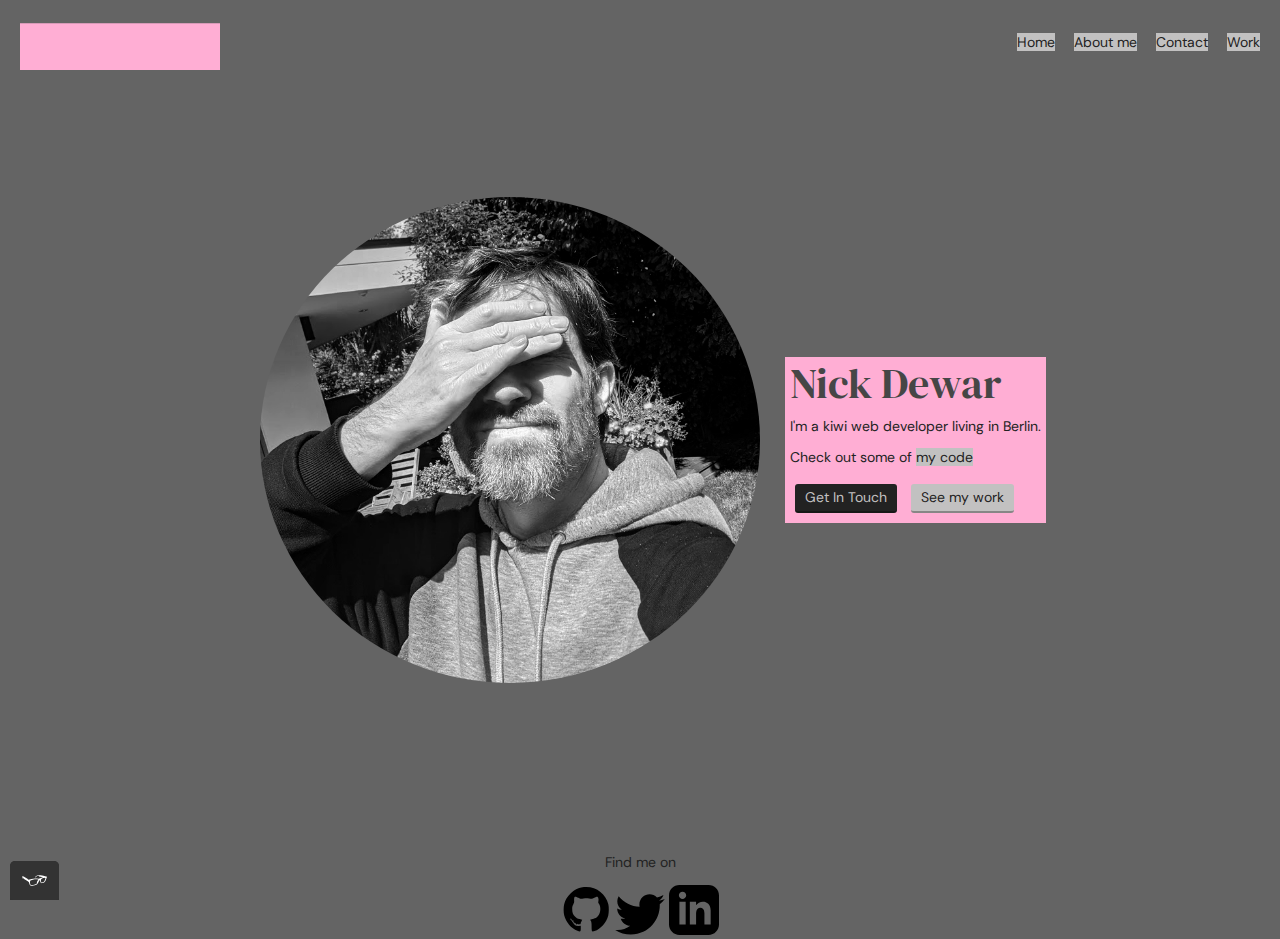
==== index.html @ 5880c73f "Tidying up SVGs and code errors" ====
<!DOCTYPE html>
<!-- <<<<<<<<<<<<<<<<<<<<<<<<<<<<<<<<<<<<<<<<<<<<< HEAD & META >>>>>>>>>>>>>>>>>>>>>>>>>>>>>>>>>>>>>>>>>>>>> -->
<html lang="en">
<head>
  <meta charset="utf-8">
  <title>Nick Dewar - Portfolio</title>
  <link rel="shortcut icon" href="./img/crystal-ball-magic-svgrepo-com.svg">
  <link rel="stylesheet" type="text/css" href="css/normalize.css">
  <link rel="preconnect" href="https://fonts.googleapis.com">
  <link rel="preconnect" href="https://fonts.gstatic.com" crossorigin>
  <link href="https://fonts.googleapis.com/css2?family=DM+Sans:ital,wght@0,400;0,700;1,400&family=DM+Serif+Display&family=DM+Serif+Text&display=swap" rel="stylesheet">
  <link rel="stylesheet" type="text/css" href="css/styles_dark_goa.css">
  <meta name="viewport" content="width=device-width, initial-scale=1">
</head>
<!-- >>>>>>>>>>>>>>>>>>>>>>>>>>>>>>>>>>>>>>>>>>>>> HEAD & META END <<<<<<<<<<<<<<<<<<<<<<<<<<<<<<<<<<<<<<<<<<<<< -->



<body>


  
<!-- <<<<<<<<<<<<<<<<<<<<<<<<<<<<<<<<<<<<<<<<<<<<< HEADER INCLUDING LOGO AND NAV >>>>>>>>>>>>>>>>>>>>>>>>>>>>>>>>>>>>>>>>>>>>> -->
  <header class="page-header">
    <img class="page-header__item" src="./img/Nick_Dewar_Logo.svg" alt="Nick Dewar Logo">
    <nav class="page-header__item">
      <ul role="menubar" class="navigation-list">
        <li role="presentation">
          <a href="index.html" role="menuitem" class="link--dark">Home</a>
        </li>
        <li role="presentation">
          <a href="about.html" role="menuitem" class="link--dark">About me</a>
        </li>
        <li role="presentation">
          <a href="contact.html" role="menuitem" class="link--dark">Contact</a>
        </li>
        <li role="presentation">
          <a href="work.html" role="menuitem" class="link--dark">Work</a>
        </li>
      </ul>  
    </nav>
  </header>
<!-- >>>>>>>>>>>>>>>>>>>>>>>>>>>>>>>>>>>>>>>>>>>>> HEADER INCLUDING LOGO AND NAV END <<<<<<<<<<<<<<<<<<<<<<<<<<<<<<<<<<<<<<<<<<<<< -->



<!-- <<<<<<<<<<<<<<<<<<<<<<<<<<<<<<<<<<<<<<<<<<<<< MAIN SECTION >>>>>>>>>>>>>>>>>>>>>>>>>>>>>>>>>>>>>>>>>>>>> -->  
  <section class="section-main">
    <div class="section-main__content">
      <img class="profile__portrait" src="img/Nick_Dewar_Developer_Portrait_03.jpg" alt="Picture of Nick">
      <div class="text--pink">  
        <h2 class="heading--large-light">Nick <span class="heading--large-dark">Dewar</span></h2>
        <p class="container--introduction__text-item">
            I'm a kiwi web developer living in Berlin.
        </p>
        <p class="container--introduction__text-item">Check out some of <a class="a__light-background" target="_blank" href="https://github.com/pinkterraces">my code</a></p>
        <a href="contact.html" class="btn--light">Get In Touch</a>
        <a href="work.html" class="btn--dark">See my work</a>
      </div>
    </div>
  </section>
<!-- >>>>>>>>>>>>>>>>>>>>>>>>>>>>>>>>>>>>>>>>>>>>> MAIN SECTION END <<<<<<<<<<<<<<<<<<<<<<<<<<<<<<<<<<<<<<<<<<<<< -->  
  


<!-- <<<<<<<<<<<<<<<<<<<<<<<<<<<<<<<<<<<<<<<<<<<<< FOOTER >>>>>>>>>>>>>>>>>>>>>>>>>>>>>>>>>>>>>>>>>>>>> -->    
  <footer class="page-footer">
    <p>Find me on</p>
    <div class="social-media">
      <a class="social-media__item" href="contact.html"><img class="social-media__item" src="img/github-mark.svg" alt="GitHub Logo"></a>
      <a class="social-media__item" href="contact.html"><img class="social-media__item" src="img/twitter-logo-black.svg" alt="Twitter Logo"></a>
      <a class="social-media__item" href="contact.html"><img class="social-media__item" src="img/linkedin-logo.svg" alt="LinkedIn Logo"></a>
    </div>
  </footer>
<!-- >>>>>>>>>>>>>>>>>>>>>>>>>>>>>>>>>>>>>>>>>>>>> FOOTER END <<<<<<<<<<<<<<<<<<<<<<<<<<<<<<<<<<<<<<<<<<<<< -->



<!-- <<<<<<<<<<<<<<<<<<<<<<<<<<<<<<<<<<<<<<<<<<<<< SCRIPTS >>>>>>>>>>>>>>>>>>>>>>>>>>>>>>>>>>>>>>>>>>>>> -->    
    <script src="js/tota11y.min.js"></script>
<!-- >>>>>>>>>>>>>>>>>>>>>>>>>>>>>>>>>>>>>>>>>>>>> SCRIPTS END <<<<<<<<<<<<<<<<<<<<<<<<<<<<<<<<<<<<<<<<<<<<< -->



  </body>
</html>
---- css/styles_dark_goa.css ----
/* 
FONT FAMILY

h1 font-family: 'DM Serif Display', serif;
h2 font-family: 'DM Serif Text', serif;
The rest font-family: 'DM Sans', sans-serif; (400, 700)

COLORS AS HEX

Background Grey { color: #646464 }
Lightest Grey { color: #c2c1c1 }
Lighter Grey { color: #868686 }
Darker Grey { color: #464646 }
Dark Grey { color: #222222 }
Pink { color: #ffaed4;}


TEMP

color: 

var(--secondary-line-height);

  */

/* <<<<<<<<<<<<<<<<<<<<<<<<<<<<<<<<<<<<<<<<<<<<< FONTS & COLORS >>>>>>>>>>>>>>>>>>>>>>>>>>>>>>>>>>>>>>>>>>>>> */

:root {
    --background-grey-color: #646464;
    --lighter-grey-color: #868686;
    --lightest-grey-color: #c2c1c1;
    --darker-grey-color: #464646;
    --darkest-grey-color: #222;
    --primary-pink-color: #ffaed4;

    --primary-font-weight: 400;
    --primary-line-height: 1;
    --secondary-line-height: 0.5;
  }
  

body,
p,
a,
div,
section,
footer,
label,
button,
header,
ul,
li,
h1,
h2,
h3,
h4 {
    font-family: 'DM Sans', sans-serif;
    color: var(--darkest-grey-color);
    font-weight: var(--primary-font-weight);
    font-size: 14px;
    line-height: 1.2;
}

body {
    background-color: var(--background-grey-color);
}

h1,
h2,
h3,
h4 {
    font-family: 'DM Serif Display', serif;
    color: var(--darkest-grey-color);
}

/*h1,
.heading--massive-dark,
.heading--massive-light {
    color: var(--darkest-grey-color);
    font-size: 600px;
    font-weight: var(--primary-font-weight);
    line-height: 0.34;
    margin: 0;
    padding: 0;
}*/

/* NEW H1 */

h1,
.heading--h1-dark,
.heading--h1-light {
    color: var(--darkest-grey-color);
    font-size: 100px;
    font-weight: var(--primary-font-weight);
    line-height: var(--primary-line-height);
    margin: 0;
    padding: 0;
}

.heading--massive-light {
    color: var(--darker-grey-color);
}

.heading--large-dark,
.heading--large-light {
    font-size: 42px;
    font-weight: var(--primary-font-weight);
    line-height: var(--primary-line-height);
    margin: 0 0 0 0;
    padding: 0 0 0 0;
}

.heading--large-light {
    color: var(--darker-grey-color);
}

.heading--medium-dark,
.heading--medium-light {
    font-size: 30px;
    font-weight: var(--primary-font-weight);
    line-height: var(--primary-line-height);
    margin: 0 0 0 0;
    padding: 0 0 0 0;
}

.heading--medium-light {
    color: var(--darker-grey-color);
}

.heading--small-dark,
.heading--small-light {
    font-size: 24px;
    font-weight: var(--primary-font-weight);
    line-height: var(--primary-line-height);
    margin: 0 0 0 0;
    padding: 0 0 0 0;
}

.heading--small-light {
    color: var(--darker-grey-color);
}

/* <<<<<<<<<<<<<<<<<<<<<<<<<<<<<<<<<<<<<<<<<<<<< LINKS >>>>>>>>>>>>>>>>>>>>>>>>>>>>>>>>>>>>>>>>>>>>> */

a:link,
.link--dark,
.link--light,
.link__contact--dark,
.link__contact--light {
    text-decoration: none;
    background-color: var(--lightest-grey-color);
    line-height: var(--secondary-line-height);
}

a.link--light,
a.link__contact--light {
    text-decoration: none;
    background-color: var(--darkest-grey-color);
    line-height: var(--secondary-line-height);
    color: var(--lightest-grey-color);
}

a:visited {
    color: var(--darkest-grey-color);
}

a.link--light:visited,
a.link__contact--light:visited {
    color: var(--lightest-grey-color);
}

a:hover,
a:focus,
.link--dark:hover,
.link--dark:focus,
.link__contact--dark:hover,
.link__contact--dark:focus {
    color: var(--darkest-grey-color);
    background-color: var(--darkest-grey-color);

}

a.link--light:hover,
a.link__contact--light:hover {
    color: var(--lightest-grey-color);
    background-color: var(--lightest-grey-color);

}

a:active,
.link--dark:active,
a.link--light:active,
.link__contact--dark:active,
a.link__contact--light:active {
    background-color: var(--primary-pink-color);
    color: var(--primary-pink-color);
}

button,
a.btn--light,
a.btn--dark {
    border: none;
    display: inline-block;
    font-family: inherit;
    background-color: var(--lightest-grey-color);
    color: var(--darkest-grey-color);
    text-decoration: none;
    padding: 10px;
    border-radius: 3px;
    border-bottom: 2px solid rgba(0, 0, 0, 0.3);
    transition: opacity 1s;
    margin: 5px;
}

a.btn--light {
    background-color: var(--darkest-grey-color);
    color: var(--lightest-grey-color);
}

button:hover, 
button:focus,
a.btn--dark:hover, 
a.btn--dark:focus,
a.btn--light:hover, 
a.btn--light:focus {
  cursor: pointer;
  opacity: 0.5;
}

/* >>>>>>>>>>>>>>>>>>>>>>>>>>>>>>>>>>>>>>>>>>>>> LINKS END <<<<<<<<<<<<<<<<<<<<<<<<<<<<<<<<<<<<<<<<<<<<< */

.text--dark,
.text--light,
.text--pink {
    background-color: var(--lightest-grey-color);
    font-weight: var(--primary-font-weight);
    line-height: var(--primary-line-height);
    margin: 0;
    padding: 5px;
}

.text--light {
    color: var(--lightest-grey-color);
    background-color: var(--darkest-grey-color);
}

.text--pink {
    background-color: var(--primary-pink-color);
}

.grid__item {
    background-color: var(--lightest-grey-color);
}

ul {
    list-style-type: none;
}

/* >>>>>>>>>>>>>>>>>>>>>>>>>>>>>>>>>>>>>>>>>>>>> FONTS & COLORS END <<<<<<<<<<<<<<<<<<<<<<<<<<<<<<<<<<<<<<<<<<<<< */


/* <<<<<<<<<<<<<<<<<<<<<<<<<<<<<<<<<<<<<<<<<<<<< GRID PROJECTS LIST >>>>>>>>>>>>>>>>>>>>>>>>>>>>>>>>>>>>>>>>>>>>> */

/* <<<<<<<<<<<<<<<<<<<<<<<<<<<<<<<<<<<<<<<<<<<<< GRID FALLBACK >>>>>>>>>>>>>>>>>>>>>>>>>>>>>>>>>>>>>>>>>>>>> */

.grid__item {
    display: inline-block;
    width: 33%;
   }

/* >>>>>>>>>>>>>>>>>>>>>>>>>>>>>>>>>>>>>>>>>>>>> GRIDS FALLBACK END <<<<<<<<<<<<<<<<<<<<<<<<<<<<<<<<<<<<<<<<<<<<< */

.grid {
    display: grid;
    grid-template-columns: 1fr 1fr 1fr;
    grid-gap: 20px;
    padding: 15px;
}

.grid__item {
    background-color: var(--lightest-grey-color);
    width: auto;
    min-height: auto;
    margin: 0;
    border-radius: 0.5%;
}

.grid__item:last-child {
    grid-column: 3 / 3;
    grid-row: 1 / 3;
}

/* >>>>>>>>>>>>>>>>>>>>>>>>>>>>>>>>>>>>>>>>>>>>> GRID PROJECTS LIST END <<<<<<<<<<<<<<<<<<<<<<<<<<<<<<<<<<<<<<<<<<<<< */

/* <<<<<<<<<<<<<<<<<<<<<<<<<<<<<<<<<<<<<<<<<<<<< ALL POSITIONING >>>>>>>>>>>>>>>>>>>>>>>>>>>>>>>>>>>>>>>>>>>>> */

* {
    box-sizing: border-box;
}

.page-title {
    z-index: -1;
    word-wrap: break-word;
    margin-top: 100px;
}

/* <<<<<<<<<<<<<<<<<<<<<<<<<<<<<<<<<<<<<<<<<<<<< HEADER POSITIONING >>>>>>>>>>>>>>>>>>>>>>>>>>>>>>>>>>>>>>>>>>>>> */

.page-header {
    display: flex;
    width: 100%;
    max-width: 1600px;
    margin: auto;
    padding: 20px;
}

.page-header__item {
    flex: 0 1 200px;
}

.page-header__item:last-child {
    flex-grow: 1;
    text-align: right;
}

.navigation-list li {
    display: inline-block;
    margin-left: 15px;
}

header img {
    width: 100px;
    height: 50px;
}

/* >>>>>>>>>>>>>>>>>>>>>>>>>>>>>>>>>>>>>>>>>>>>> HEADER POSITIONING END <<<<<<<<<<<<<<<<<<<<<<<<<<<<<<<<<<<<<<<<<<<<< */


.section-main {
    width: 100%;
    max-width: 100%;
    height: auto;
    z-index: 1;
    margin-top: 100px;
}

.section-main__content {
    width: 100%;
    height: 500px;
    margin: 0;
    display: flex;
    justify-content: center;
    align-content: center;
    flex-direction: row;
    align-items: center;
    padding: 0 0 0 0;
    position: relative;
}

.section-main__content--column {

    flex-direction: column;
    max-width: 500px;
    margin: auto;

}

.profile__portrait {
    max-width: 500px;
    height: auto;
    border-radius: 50%;
    margin: 0 25px;
}

form {
    background-color: var(--primary-pink-color);
    font-weight: var(--primary-font-weight);
    line-height: var(--primary-line-height);
    margin: 0;
    padding: 5px;
    display: flex;
    flex-direction: column;
    align-items: center;
}

input,
textarea {
    border: none;
    background-color: var(--lightest-grey-color);
}

::-webkit-resizer {
    display: none;
  }

.page-footer {
    clear: both;
    display: flex;
    flex-direction: column;
    text-align: center;
    margin: 150px 0 0 0;
    background-color: var(--background-grey-color);
}

 a.social-media__item:link {
    background-color: var(--background-grey-color);
}

a.social-media__item:visited {
    background-color: var(--background-grey-color);
}

a.social-media__item:hover, 
a.social-media__item:focus {
    background-color: var(--background-grey-color);
}

img.social-media__item {
    width: 50px;
}

/* >>>>>>>>>>>>>>>>>>>>>>>>>>>>>>>>>>>>>>>>>>>>> ALL POSITIONING END <<<<<<<<<<<<<<<<<<<<<<<<<<<<<<<<<<<<<<<<<<<<< */

/* <<<<<<<<<<<<<<<<<<<<<<<<<<<<<<<<<<<<<<<<<<<<< ANIMATION >>>>>>>>>>>>>>>>>>>>>>>>>>>>>>>>>>>>>>>>>>>>> */

@keyframes color-change {
    0% {
      fill: #edc655;
    }
    50% {
      fill: #fcffad;
    }
    100% {
      fill: #f76414;
    }
  }

  .sun {
    animation: 4s color-change infinite alternate linear;
  }

  @keyframes cloud-move {
    from {
        transform: translate(0, 50px);
    }

    to {
        transform: translate(200px, 50px);
    }
  }

  .cloud-front {
    animation: 30s cloud-move infinite alternate linear;
  }

@keyframes cloud-move-reverse {
    from {
        transform: translate(450px, 40px);
    }
    to {
        transform: translate(100px, 40px);
    }
}

.cloud-back {
    animation: 40s cloud-move-reverse infinite alternate linear;
}

/* >>>>>>>>>>>>>>>>>>>>>>>>>>>>>>>>>>>>>>>>>>>>> ANIMATION END <<<<<<<<<<<<<<<<<<<<<<<<<<<<<<<<<<<<<<<<<<<<< */

/* <<<<<<<<<<<<<<<<<<<<<<<<<<<<<<<<<<<<<<<<<<<<< MEDIA QUERIES >>>>>>>>>>>>>>>>>>>>>>>>>>>>>>>>>>>>>>>>>>>>> */

@media all and (max-width: 500px) {
    .grid {
        grid-template-columns: 1fr;
}
    .heading--h1-light {
        font-size: 50px;
    }

}

@media all and (min-width: 501px) and (max-width: 800px) {
    .grid {
        grid-template-columns: 1fr 1fr;
    }
}

@media all and (max-width: 800px) {
    .grid {
        grid-gap: 10px;
    }

    .grid__item:last-child {
        grid-column: auto / auto;
        grid-row: auto / auto;
    }

    h1 {
        font-size: 75px;
    }
}

/* >>>>>>>>>>>>>>>>>>>>>>>>>>>>>>>>>>>>>>>>>>>>> MEDIA QUERIES END <<<<<<<<<<<<<<<<<<<<<<<<<<<<<<<<<<<<<<<<<<<<< */
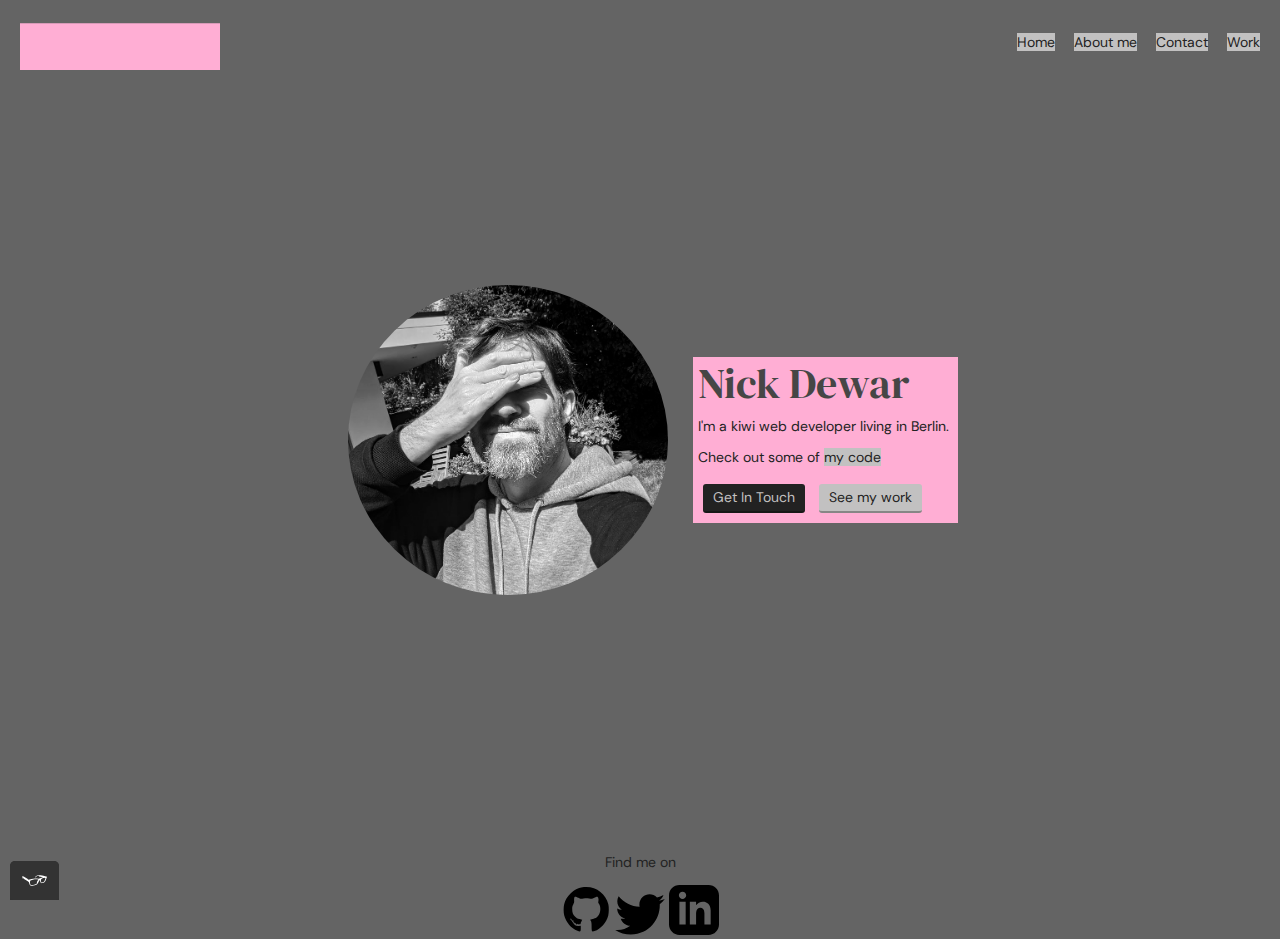
==== commit a45dae7b: "Fixed layout of pink text on home page" ====
--- a/index.html
+++ b/index.html
@@ -47,8 +47,9 @@
 <!-- <<<<<<<<<<<<<<<<<<<<<<<<<<<<<<<<<<<<<<<<<<<<< MAIN SECTION >>>>>>>>>>>>>>>>>>>>>>>>>>>>>>>>>>>>>>>>>>>>> -->  
   <section class="section-main">
     <div class="section-main__content">
+      
       <img class="profile__portrait" src="img/Nick_Dewar_Developer_Portrait_03.jpg" alt="Picture of Nick">
-      <div class="text--pink">  
+      <div class="text--pink home--copy">  
         <h2 class="heading--large-light">Nick <span class="heading--large-dark">Dewar</span></h2>
         <p class="container--introduction__text-item">
             I'm a kiwi web developer living in Berlin.
--- a/css/styles_dark_goa.css
+++ b/css/styles_dark_goa.css
@@ -198,7 +198,8 @@
 
 button,
 a.btn--light,
-a.btn--dark {
+a.btn--dark,
+input.btn--dark {
     border: none;
     display: inline-block;
     font-family: inherit;
@@ -222,10 +223,14 @@
 a.btn--dark:hover, 
 a.btn--dark:focus,
 a.btn--light:hover, 
-a.btn--light:focus {
+a.btn--light:focus,
+input.btn--dark:hover,
+input.btn--dark:focus {
   cursor: pointer;
   opacity: 0.5;
 }
+
+
 
 /* >>>>>>>>>>>>>>>>>>>>>>>>>>>>>>>>>>>>>>>>>>>>> LINKS END <<<<<<<<<<<<<<<<<<<<<<<<<<<<<<<<<<<<<<<<<<<<< */
 
@@ -346,8 +351,9 @@
 
 .section-main__content {
     width: 100%;
+    max-width: 50%;
     height: 500px;
-    margin: 0;
+    margin: auto;
     display: flex;
     justify-content: center;
     align-content: center;
@@ -366,10 +372,16 @@
 }
 
 .profile__portrait {
-    max-width: 500px;
+    max-width: 50%;
     height: auto;
     border-radius: 50%;
     margin: 0 25px;
+}
+
+.home--copy {
+    max-width: 50%;
+    min-width: 265px;
+    height: auto;
 }
 
 form {
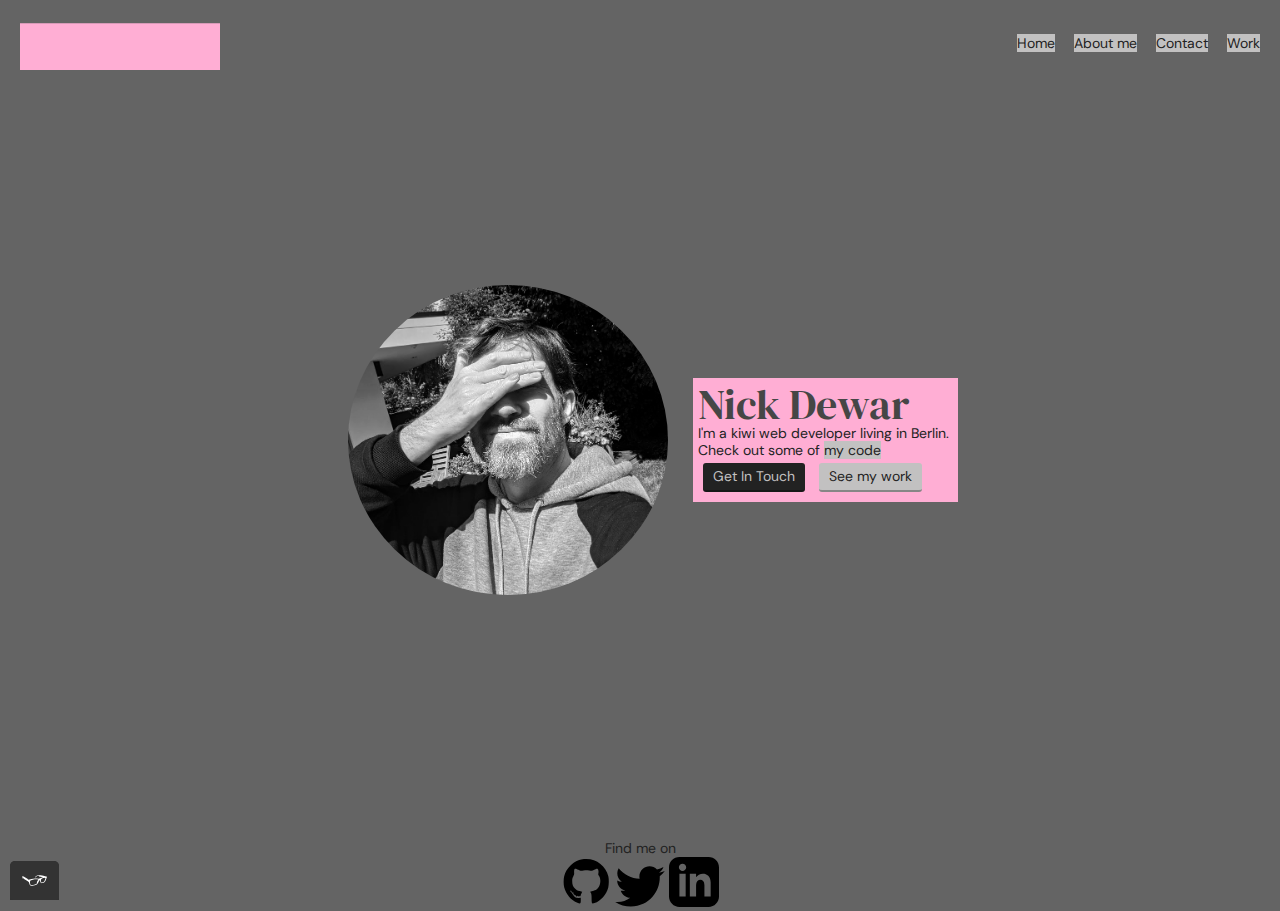
==== commit f125b718: "Fixed the layout bugs on all pages" ====
--- a/index.html
+++ b/index.html
@@ -21,25 +21,27 @@
 
   
 <!-- <<<<<<<<<<<<<<<<<<<<<<<<<<<<<<<<<<<<<<<<<<<<< HEADER INCLUDING LOGO AND NAV >>>>>>>>>>>>>>>>>>>>>>>>>>>>>>>>>>>>>>>>>>>>> -->
-  <header class="page-header">
-    <img class="page-header__item" src="./img/Nick_Dewar_Logo.svg" alt="Nick Dewar Logo">
-    <nav class="page-header__item">
-      <ul role="menubar" class="navigation-list">
-        <li role="presentation">
-          <a href="index.html" role="menuitem" class="link--dark">Home</a>
-        </li>
-        <li role="presentation">
-          <a href="about.html" role="menuitem" class="link--dark">About me</a>
-        </li>
-        <li role="presentation">
-          <a href="contact.html" role="menuitem" class="link--dark">Contact</a>
-        </li>
-        <li role="presentation">
-          <a href="work.html" role="menuitem" class="link--dark">Work</a>
-        </li>
-      </ul>  
-    </nav>
-  </header>
+<header>
+  <div class="page-header__logo--container">
+    <img class="header__logo" src="./img/Nick_Dewar_Logo.svg" alt="Nick Dewar Logo">
+  </div>
+  <nav class="page-header__nav--container">
+    <ul role="menubar" class="navigation-list">
+      <li role="presentation">
+        <a href="index.html" role="menuitem" class="link--dark">Home</a>
+      </li>
+      <li role="presentation">
+        <a href="about.html" role="menuitem" class="link--dark">About me</a>
+      </li>
+      <li role="presentation">
+        <a href="contact.html" role="menuitem" class="link--dark">Contact</a>
+      </li>
+      <li role="presentation">
+        <a href="work.html" role="menuitem" class="link--dark">Work</a>
+      </li>
+    </ul>  
+  </nav>
+</header>
 <!-- >>>>>>>>>>>>>>>>>>>>>>>>>>>>>>>>>>>>>>>>>>>>> HEADER INCLUDING LOGO AND NAV END <<<<<<<<<<<<<<<<<<<<<<<<<<<<<<<<<<<<<<<<<<<<< -->
 
 
--- a/css/styles_dark_goa.css
+++ b/css/styles_dark_goa.css
@@ -38,6 +38,10 @@
     --secondary-line-height: 0.5;
   }
   
+* {
+    padding: 0;
+    margin: 0;
+}
 
 body,
 p,
@@ -59,10 +63,12 @@
     font-weight: var(--primary-font-weight);
     font-size: 14px;
     line-height: 1.2;
+    
 }
 
 body {
     background-color: var(--background-grey-color);
+    width: 100%;
 }
 
 h1,
@@ -311,16 +317,65 @@
 
 /* <<<<<<<<<<<<<<<<<<<<<<<<<<<<<<<<<<<<<<<<<<<<< HEADER POSITIONING >>>>>>>>>>>>>>>>>>>>>>>>>>>>>>>>>>>>>>>>>>>>> */
 
-.page-header {
-    display: flex;
+header {
+    display: flex;
+    justify-content: space-between;
     width: 100%;
     max-width: 1600px;
     margin: auto;
     padding: 20px;
 }
 
+.page-header__logo--container {
+    display: flex;
+}
+
+/*.page-header__item {
+    flex: 0 1 200px;
+    justify-content: end;
+}*/
+
+.page-header__nav--container {
+    flex-grow: 1;
+    text-align: right;
+    margin-top: 15px;
+}
+
+.navigation-list li {
+    display: inline-block;
+    margin-left: 15px;
+}
+
+header img {
+    width: 200px;
+    height: 50px;
+}
+
+nav {
+    display: flex;
+    justify-content: flex-end;
+}
+
+
+
+/* SAFE HEADER CSS TEMP
+
+.page-header {
+    display: flex;
+    align-items: stretch;
+    width: 100%;
+    max-width: 1600px;
+    margin: auto;
+    padding: 20px;
+}
+
+.page-header__logo--container {
+    display: flex;
+}
+
 .page-header__item {
     flex: 0 1 200px;
+    justify-content: end;
 }
 
 .page-header__item:last-child {
@@ -334,9 +389,13 @@
 }
 
 header img {
-    width: 100px;
+    width: 200px;
     height: 50px;
 }
+
+nav.page-header__item {
+    display: flex;
+}*/
 
 /* >>>>>>>>>>>>>>>>>>>>>>>>>>>>>>>>>>>>>>>>>>>>> HEADER POSITIONING END <<<<<<<<<<<<<<<<<<<<<<<<<<<<<<<<<<<<<<<<<<<<< */
 
@@ -364,15 +423,38 @@
 }
 
 .section-main__content--column {
-
+    width: 100%;
+    max-width: 500px;
+    height: 500px;
+    margin: auto;
+    display: flex;
+    justify-content: center;
+    align-content: center;
     flex-direction: column;
+    align-items: center;
+    padding: 0 0 0 0;
+    position: relative;
+
+}
+
+.contact-section-main__content--column {
+    width: 100%;
     max-width: 500px;
+    height: 600px;
     margin: auto;
+    display: flex;
+    justify-content: center;
+    align-content: center;
+    flex-direction: column;
+    align-items: center;
+    padding: 0 0 0 0;
+    position: relative;
 
 }
 
 .profile__portrait {
     max-width: 50%;
+    min-width: 265px;
     height: auto;
     border-radius: 50%;
     margin: 0 25px;
@@ -401,6 +483,14 @@
     background-color: var(--lightest-grey-color);
 }
 
+textarea {
+    -webkit-box-sizing: border-box;
+    -moz-box-sizing: border-box;
+    box-sizing: border-box;
+    width: 100%;
+    padding: 0;
+}
+
 ::-webkit-resizer {
     display: none;
   }
@@ -482,7 +572,7 @@
 
 /* <<<<<<<<<<<<<<<<<<<<<<<<<<<<<<<<<<<<<<<<<<<<< MEDIA QUERIES >>>>>>>>>>>>>>>>>>>>>>>>>>>>>>>>>>>>>>>>>>>>> */
 
-@media all and (max-width: 500px) {
+@media all and (max-width: 540px) {
     .grid {
         grid-template-columns: 1fr;
 }
@@ -490,11 +580,88 @@
         font-size: 50px;
     }
 
-}
-
-@media all and (min-width: 501px) and (max-width: 800px) {
+    header {
+        display: flex;
+        flex-direction: column;
+        justify-content: center;
+    }
+
+    nav {
+        display: flex;
+        justify-content: flex-end;
+    }
+
+    .page-header__nav--container {
+        display: flex;
+        justify-content: center;
+    }
+
+    nav ul {
+        padding-left: 0;
+    }
+
+    nav ul li:first-child {
+        margin-left: 0;
+    }
+
+    .page-header__logo--container {
+        justify-content: center;
+    }
+
+    .section-main__content {
+        flex-direction: column-reverse;
+    }
+
+    .section-main {
+        margin-top: 0;
+    }
+
+    .home--copy {
+        margin-bottom: 50px;
+    }
+
+    .section-main__content--column {
+        flex-direction: column;
+        max-width: 90%;
+    }
+
+    .contact-section-main__content--column {
+        width: 90%;
+    
+    }
+}
+
+@media all and (min-width: 541px) and (max-width: 800px) {
     .grid {
         grid-template-columns: 1fr 1fr;
+    }
+
+    header {
+        display: flex;
+        flex-direction: column;
+        justify-content: center;
+    }
+
+    nav {
+        display: flex;
+        justify-content: flex-end;
+    }
+
+    .page-header__nav--container {
+        display: flex;
+        justify-content: center;
+    }
+
+    nav ul {
+        padding-left: 0;
+    }
+
+    nav ul li:first-child {
+        margin-left: 0;
+    }
+
+    .page-header__logo--container {
+        justify-content: center;
     }
 }
 
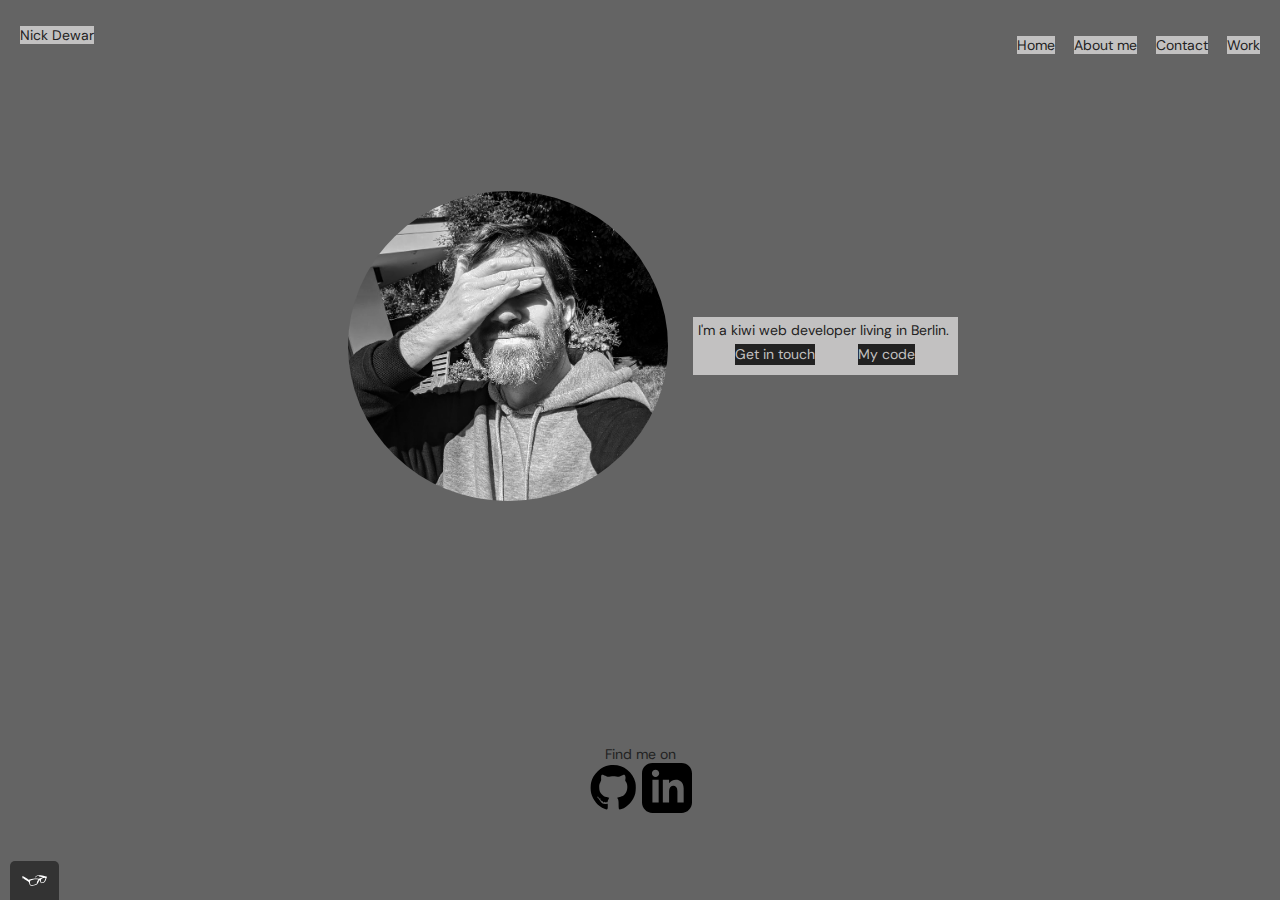
==== commit db2102db: "Adjusted layout and styling" ====
--- a/index.html
+++ b/index.html
@@ -1,6 +1,7 @@
 <!DOCTYPE html>
 <!-- <<<<<<<<<<<<<<<<<<<<<<<<<<<<<<<<<<<<<<<<<<<<< HEAD & META >>>>>>>>>>>>>>>>>>>>>>>>>>>>>>>>>>>>>>>>>>>>> -->
 <html lang="en">
+
 <head>
   <meta charset="utf-8">
   <title>Nick Dewar - Portfolio</title>
@@ -8,7 +9,9 @@
   <link rel="stylesheet" type="text/css" href="css/normalize.css">
   <link rel="preconnect" href="https://fonts.googleapis.com">
   <link rel="preconnect" href="https://fonts.gstatic.com" crossorigin>
-  <link href="https://fonts.googleapis.com/css2?family=DM+Sans:ital,wght@0,400;0,700;1,400&family=DM+Serif+Display&family=DM+Serif+Text&display=swap" rel="stylesheet">
+  <link
+    href="https://fonts.googleapis.com/css2?family=DM+Sans:ital,wght@0,400;0,700;1,400&family=DM+Serif+Display&family=DM+Serif+Text&display=swap"
+    rel="stylesheet">
   <link rel="stylesheet" type="text/css" href="css/styles_dark_goa.css">
   <meta name="viewport" content="width=device-width, initial-scale=1">
 </head>
@@ -19,71 +22,81 @@
 <body>
 
 
-  
-<!-- <<<<<<<<<<<<<<<<<<<<<<<<<<<<<<<<<<<<<<<<<<<<< HEADER INCLUDING LOGO AND NAV >>>>>>>>>>>>>>>>>>>>>>>>>>>>>>>>>>>>>>>>>>>>> -->
-<header>
-  <div class="page-header__logo--container">
-    <img class="header__logo" src="./img/Nick_Dewar_Logo.svg" alt="Nick Dewar Logo">
-  </div>
-  <nav class="page-header__nav--container">
-    <ul role="menubar" class="navigation-list">
-      <li role="presentation">
-        <a href="index.html" role="menuitem" class="link--dark">Home</a>
-      </li>
-      <li role="presentation">
-        <a href="about.html" role="menuitem" class="link--dark">About me</a>
-      </li>
-      <li role="presentation">
-        <a href="contact.html" role="menuitem" class="link--dark">Contact</a>
-      </li>
-      <li role="presentation">
-        <a href="work.html" role="menuitem" class="link--dark">Work</a>
-      </li>
-    </ul>  
-  </nav>
-</header>
-<!-- >>>>>>>>>>>>>>>>>>>>>>>>>>>>>>>>>>>>>>>>>>>>> HEADER INCLUDING LOGO AND NAV END <<<<<<<<<<<<<<<<<<<<<<<<<<<<<<<<<<<<<<<<<<<<< -->
+
+  <!-- <<<<<<<<<<<<<<<<<<<<<<<<<<<<<<<<<<<<<<<<<<<<< HEADER INCLUDING LOGO AND NAV >>>>>>>>>>>>>>>>>>>>>>>>>>>>>>>>>>>>>>>>>>>>> -->
+  <header>
+    <div class="page-header__logo--container">
+      <!-- <img class="header__logo" src="./img/Nick_Dewar_Logo.svg" alt="Nick Dewar Logo"> -->
+      <h1 class="heading--small-dark header__logo">
+        <a href="">Nick Dewar</a>
+      </h1>
+    </div>
+    <nav class="page-header__nav--container">
+      <ul role="menubar" class="navigation-list">
+        <li role="presentation">
+          <a href="index.html" role="menuitem" class="link--dark">Home</a>
+        </li>
+        <li role="presentation">
+          <a href="about.html" role="menuitem" class="link--dark">About me</a>
+        </li>
+        <li role="presentation">
+          <a href="contact.html" role="menuitem" class="link--dark">Contact</a>
+        </li>
+        <li role="presentation">
+          <a href="work.html" role="menuitem" class="link--dark">Work</a>
+        </li>
+      </ul>
+    </nav>
+  </header>
+  <!-- >>>>>>>>>>>>>>>>>>>>>>>>>>>>>>>>>>>>>>>>>>>>> HEADER INCLUDING LOGO AND NAV END <<<<<<<<<<<<<<<<<<<<<<<<<<<<<<<<<<<<<<<<<<<<< -->
 
 
 
-<!-- <<<<<<<<<<<<<<<<<<<<<<<<<<<<<<<<<<<<<<<<<<<<< MAIN SECTION >>>>>>>>>>>>>>>>>>>>>>>>>>>>>>>>>>>>>>>>>>>>> -->  
+  <!-- <<<<<<<<<<<<<<<<<<<<<<<<<<<<<<<<<<<<<<<<<<<<< MAIN SECTION >>>>>>>>>>>>>>>>>>>>>>>>>>>>>>>>>>>>>>>>>>>>> -->
   <section class="section-main">
     <div class="section-main__content">
-      
+
       <img class="profile__portrait" src="img/Nick_Dewar_Developer_Portrait_03.jpg" alt="Picture of Nick">
-      <div class="text--pink home--copy">  
-        <h2 class="heading--large-light">Nick <span class="heading--large-dark">Dewar</span></h2>
+      <div class="text--pink home--copy">
+        <!--  <h2 class="heading--large-light">Nick <span class="heading--large-dark">Dewar</span></h2> -->
         <p class="container--introduction__text-item">
-            I'm a kiwi web developer living in Berlin.
+          I'm a kiwi web developer living in Berlin.
         </p>
-        <p class="container--introduction__text-item">Check out some of <a class="a__light-background" target="_blank" href="https://github.com/pinkterraces">my code</a></p>
-        <a href="contact.html" class="btn--light">Get In Touch</a>
-        <a href="work.html" class="btn--dark">See my work</a>
+        <!-- <p class="container--introduction__text-item">Check out some of <a class="a__light-background" target="_blank" href="https://github.com/pinkterraces">my code</a></p> -->
+        <div class="home--copy--buttons">
+          <a href="contact.html" class="btn--light">Get in touch</a>
+          <a href="work.html" class="btn--light">My code</a>
+        </div>
+
       </div>
     </div>
   </section>
-<!-- >>>>>>>>>>>>>>>>>>>>>>>>>>>>>>>>>>>>>>>>>>>>> MAIN SECTION END <<<<<<<<<<<<<<<<<<<<<<<<<<<<<<<<<<<<<<<<<<<<< -->  
-  
+  <!-- >>>>>>>>>>>>>>>>>>>>>>>>>>>>>>>>>>>>>>>>>>>>> MAIN SECTION END <<<<<<<<<<<<<<<<<<<<<<<<<<<<<<<<<<<<<<<<<<<<< -->
 
 
-<!-- <<<<<<<<<<<<<<<<<<<<<<<<<<<<<<<<<<<<<<<<<<<<< FOOTER >>>>>>>>>>>>>>>>>>>>>>>>>>>>>>>>>>>>>>>>>>>>> -->    
+
+  <!-- <<<<<<<<<<<<<<<<<<<<<<<<<<<<<<<<<<<<<<<<<<<<< FOOTER >>>>>>>>>>>>>>>>>>>>>>>>>>>>>>>>>>>>>>>>>>>>> -->
   <footer class="page-footer">
     <p>Find me on</p>
     <div class="social-media">
-      <a class="social-media__item" href="contact.html"><img class="social-media__item" src="img/github-mark.svg" alt="GitHub Logo"></a>
-      <a class="social-media__item" href="contact.html"><img class="social-media__item" src="img/twitter-logo-black.svg" alt="Twitter Logo"></a>
-      <a class="social-media__item" href="contact.html"><img class="social-media__item" src="img/linkedin-logo.svg" alt="LinkedIn Logo"></a>
+      <a class="social-media__item" href="https://github.com/pinkterraces"><img class="social-media__item"
+          src="img/github-mark.svg" alt="GitHub Logo"></a>
+     <!--  <a class="social-media__item" href="contact.html"><img class="social-media__item" src="img/twitter-logo-black.svg"
+          alt="Twitter Logo"></a> -->
+      <a class="social-media__item" href="https://www.linkedin.com/in/nicholas-dewar-a641398a/"><img
+          class="social-media__item" src="img/linkedin-logo.svg" alt="LinkedIn Logo"></a>
     </div>
   </footer>
-<!-- >>>>>>>>>>>>>>>>>>>>>>>>>>>>>>>>>>>>>>>>>>>>> FOOTER END <<<<<<<<<<<<<<<<<<<<<<<<<<<<<<<<<<<<<<<<<<<<< -->
+  <!-- >>>>>>>>>>>>>>>>>>>>>>>>>>>>>>>>>>>>>>>>>>>>> FOOTER END <<<<<<<<<<<<<<<<<<<<<<<<<<<<<<<<<<<<<<<<<<<<< -->
 
 
 
-<!-- <<<<<<<<<<<<<<<<<<<<<<<<<<<<<<<<<<<<<<<<<<<<< SCRIPTS >>>>>>>>>>>>>>>>>>>>>>>>>>>>>>>>>>>>>>>>>>>>> -->    
-    <script src="js/tota11y.min.js"></script>
-<!-- >>>>>>>>>>>>>>>>>>>>>>>>>>>>>>>>>>>>>>>>>>>>> SCRIPTS END <<<<<<<<<<<<<<<<<<<<<<<<<<<<<<<<<<<<<<<<<<<<< -->
+  <!-- <<<<<<<<<<<<<<<<<<<<<<<<<<<<<<<<<<<<<<<<<<<<< SCRIPTS >>>>>>>>>>>>>>>>>>>>>>>>>>>>>>>>>>>>>>>>>>>>> -->
+  <script src="js/tota11y.min.js"></script>
+  <!-- >>>>>>>>>>>>>>>>>>>>>>>>>>>>>>>>>>>>>>>>>>>>> SCRIPTS END <<<<<<<<<<<<<<<<<<<<<<<<<<<<<<<<<<<<<<<<<<<<< -->
 
 
 
-  </body>
-</html>
+</body>
+
+</html>--- a/css/styles_dark_goa.css
+++ b/css/styles_dark_goa.css
@@ -35,9 +35,9 @@
 
     --primary-font-weight: 400;
     --primary-line-height: 1;
-    --secondary-line-height: 0.5;
-  }
-  
+    --secondary-line-height: 1.5;
+}
+
 * {
     padding: 0;
     margin: 0;
@@ -63,7 +63,7 @@
     font-weight: var(--primary-font-weight);
     font-size: 14px;
     line-height: 1.2;
-    
+
 }
 
 body {
@@ -112,7 +112,7 @@
     font-size: 42px;
     font-weight: var(--primary-font-weight);
     line-height: var(--primary-line-height);
-    margin: 0 0 0 0;
+    margin: 15px 0 0 0;
     padding: 0 0 0 0;
 }
 
@@ -125,7 +125,7 @@
     font-size: 30px;
     font-weight: var(--primary-font-weight);
     line-height: var(--primary-line-height);
-    margin: 0 0 0 0;
+    margin: 10px 0 0 0;
     padding: 0 0 0 0;
 }
 
@@ -198,8 +198,10 @@
 a.link--light:active,
 .link__contact--dark:active,
 a.link__contact--light:active {
-    background-color: var(--primary-pink-color);
-    color: var(--primary-pink-color);
+    /* background-color: var(--primary-pink-color);
+    color: var(--primary-pink-color); */
+    background-color: var(--lightest-grey-color);
+    color: var(--lightest-grey-color);
 }
 
 button,
@@ -212,11 +214,13 @@
     background-color: var(--lightest-grey-color);
     color: var(--darkest-grey-color);
     text-decoration: none;
-    padding: 10px;
-    border-radius: 3px;
-    border-bottom: 2px solid rgba(0, 0, 0, 0.3);
-    transition: opacity 1s;
+    /* padding: 10px; */
+    /* border-radius: 3px;
+    border-bottom: 2px solid rgba(0, 0, 0, 0.3); */
+    /* transition: opacity 1s; */
     margin: 5px;
+    line-height: 1.5;
+
 }
 
 a.btn--light {
@@ -224,16 +228,28 @@
     color: var(--lightest-grey-color);
 }
 
-button:hover, 
+button:hover,
 button:focus,
-a.btn--dark:hover, 
+a.btn--dark:hover,
 a.btn--dark:focus,
-a.btn--light:hover, 
+a.btn--light:hover,
 a.btn--light:focus,
 input.btn--dark:hover,
 input.btn--dark:focus {
-  cursor: pointer;
-  opacity: 0.5;
+    cursor: pointer;
+    /* opacity: 0; */
+    background-color: var(--darkest-grey-color);
+    color: var(--darkest-grey-color);
+}
+
+button:active,
+a.btn--dark:active,
+a.btn--light:active,
+input.btn--dark:active {
+    cursor: pointer;
+    /* opacity: 0; */
+    background-color: var(--lightest-grey-color);
+    color: var(--lightest-grey-color);
 }
 
 
@@ -256,7 +272,7 @@
 }
 
 .text--pink {
-    background-color: var(--primary-pink-color);
+    background-color: var(--lightest-grey-color);
 }
 
 .grid__item {
@@ -265,6 +281,20 @@
 
 ul {
     list-style-type: none;
+}
+
+.work--grid--links {
+    display: flex;
+    justify-content: space-around;
+    margin-top: 20px;
+}
+
+.work--p {
+    margin-top: 15px;
+}
+
+.work--tech {
+    background-color: #868686;
 }
 
 /* >>>>>>>>>>>>>>>>>>>>>>>>>>>>>>>>>>>>>>>>>>>>> FONTS & COLORS END <<<<<<<<<<<<<<<<<<<<<<<<<<<<<<<<<<<<<<<<<<<<< */
@@ -277,7 +307,24 @@
 .grid__item {
     display: inline-block;
     width: 33%;
-   }
+}
+
+.grid__item--contents {
+    display: flex;
+    flex-direction: column;
+    height: 100%;
+    justify-content: space-between;
+}
+
+.grid__item--text {
+    display: flex;
+    align-items: center;
+    flex-direction: column;
+}
+
+.grid__item--img {
+    max-width: 100%;
+}
 
 /* >>>>>>>>>>>>>>>>>>>>>>>>>>>>>>>>>>>>>>>>>>>>> GRIDS FALLBACK END <<<<<<<<<<<<<<<<<<<<<<<<<<<<<<<<<<<<<<<<<<<<< */
 
@@ -294,11 +341,12 @@
     min-height: auto;
     margin: 0;
     border-radius: 0.5%;
+    padding: 15px;
 }
 
 .grid__item:last-child {
-    grid-column: 3 / 3;
-    grid-row: 1 / 3;
+    /* grid-column: 3 / 3;
+    grid-row: 1 / 3; */
 }
 
 /* >>>>>>>>>>>>>>>>>>>>>>>>>>>>>>>>>>>>>>>>>>>>> GRID PROJECTS LIST END <<<<<<<<<<<<<<<<<<<<<<<<<<<<<<<<<<<<<<<<<<<<< */
@@ -356,6 +404,9 @@
     justify-content: flex-end;
 }
 
+.header__logo {
+    padding-top: 0px;
+}
 
 
 /* SAFE HEADER CSS TEMP
@@ -405,7 +456,7 @@
     max-width: 100%;
     height: auto;
     z-index: 1;
-    margin-top: 100px;
+    margin-top: 20px;
 }
 
 .section-main__content {
@@ -440,7 +491,7 @@
 .contact-section-main__content--column {
     width: 100%;
     max-width: 500px;
-    height: 600px;
+    height: 300px;
     margin: auto;
     display: flex;
     justify-content: center;
@@ -464,6 +515,15 @@
     max-width: 50%;
     min-width: 265px;
     height: auto;
+    display: flex;
+    flex-direction: column;
+    padding-top: 5px;
+}
+
+.home--copy--buttons {
+    display: flex;
+    justify-content: space-evenly;
+    margin-top: 0px;
 }
 
 form {
@@ -493,7 +553,7 @@
 
 ::-webkit-resizer {
     display: none;
-  }
+}
 
 .page-footer {
     clear: both;
@@ -504,7 +564,7 @@
     background-color: var(--background-grey-color);
 }
 
- a.social-media__item:link {
+a.social-media__item:link {
     background-color: var(--background-grey-color);
 }
 
@@ -512,7 +572,7 @@
     background-color: var(--background-grey-color);
 }
 
-a.social-media__item:hover, 
+a.social-media__item:hover,
 a.social-media__item:focus {
     background-color: var(--background-grey-color);
 }
@@ -527,21 +587,23 @@
 
 @keyframes color-change {
     0% {
-      fill: #edc655;
-    }
+        fill: #edc655;
+    }
+
     50% {
-      fill: #fcffad;
-    }
+        fill: #fcffad;
+    }
+
     100% {
-      fill: #f76414;
-    }
-  }
-
-  .sun {
+        fill: #f76414;
+    }
+}
+
+.sun {
     animation: 4s color-change infinite alternate linear;
-  }
-
-  @keyframes cloud-move {
+}
+
+@keyframes cloud-move {
     from {
         transform: translate(0, 50px);
     }
@@ -549,16 +611,17 @@
     to {
         transform: translate(200px, 50px);
     }
-  }
-
-  .cloud-front {
+}
+
+.cloud-front {
     animation: 30s cloud-move infinite alternate linear;
-  }
+}
 
 @keyframes cloud-move-reverse {
     from {
         transform: translate(450px, 40px);
     }
+
     to {
         transform: translate(100px, 40px);
     }
@@ -575,7 +638,8 @@
 @media all and (max-width: 540px) {
     .grid {
         grid-template-columns: 1fr;
-}
+    }
+
     .heading--h1-light {
         font-size: 50px;
     }
@@ -627,7 +691,7 @@
 
     .contact-section-main__content--column {
         width: 90%;
-    
+
     }
 }
 
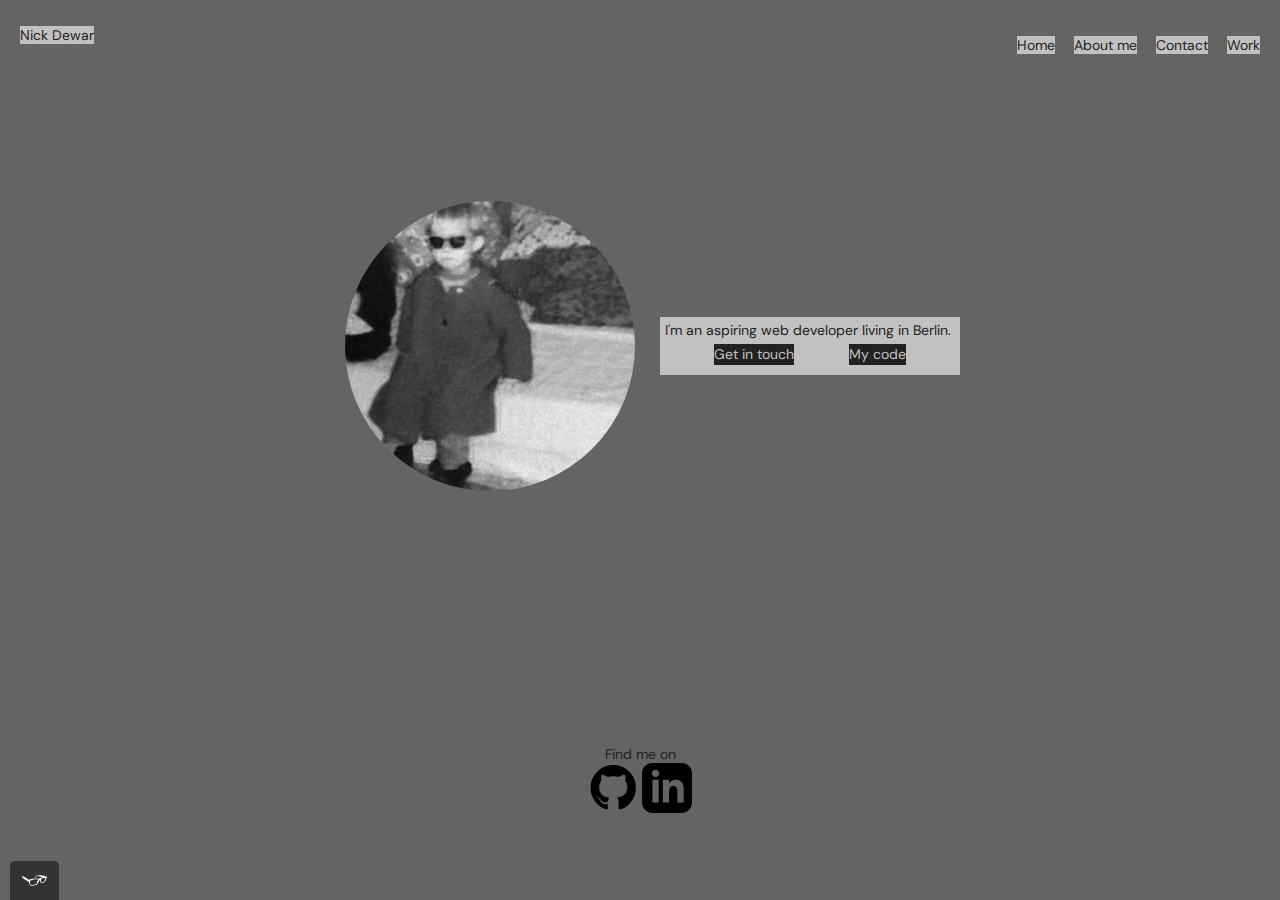
==== commit 3a274bcc: "Content update" ====
--- a/index.html
+++ b/index.html
@@ -1,11 +1,11 @@
 <!DOCTYPE html>
-<!-- <<<<<<<<<<<<<<<<<<<<<<<<<<<<<<<<<<<<<<<<<<<<< HEAD & META >>>>>>>>>>>>>>>>>>>>>>>>>>>>>>>>>>>>>>>>>>>>> -->
+
 <html lang="en">
 
 <head>
   <meta charset="utf-8">
-  <title>Nick Dewar - Portfolio</title>
-  <link rel="shortcut icon" href="./img/crystal-ball-magic-svgrepo-com.svg">
+  <title>Nick Dewar</title>
+  <link rel="shortcut icon" href="./img/nd-fav.svg">
   <link rel="stylesheet" type="text/css" href="css/normalize.css">
   <link rel="preconnect" href="https://fonts.googleapis.com">
   <link rel="preconnect" href="https://fonts.gstatic.com" crossorigin>
@@ -15,20 +15,13 @@
   <link rel="stylesheet" type="text/css" href="css/styles_dark_goa.css">
   <meta name="viewport" content="width=device-width, initial-scale=1">
 </head>
-<!-- >>>>>>>>>>>>>>>>>>>>>>>>>>>>>>>>>>>>>>>>>>>>> HEAD & META END <<<<<<<<<<<<<<<<<<<<<<<<<<<<<<<<<<<<<<<<<<<<< -->
-
-
 
 <body>
 
-
-
-  <!-- <<<<<<<<<<<<<<<<<<<<<<<<<<<<<<<<<<<<<<<<<<<<< HEADER INCLUDING LOGO AND NAV >>>>>>>>>>>>>>>>>>>>>>>>>>>>>>>>>>>>>>>>>>>>> -->
   <header>
     <div class="page-header__logo--container">
-      <!-- <img class="header__logo" src="./img/Nick_Dewar_Logo.svg" alt="Nick Dewar Logo"> -->
       <h1 class="heading--small-dark header__logo">
-        <a href="">Nick Dewar</a>
+        <a href="index.html">Nick Dewar</a>
       </h1>
     </div>
     <nav class="page-header__nav--container">
@@ -48,55 +41,40 @@
       </ul>
     </nav>
   </header>
-  <!-- >>>>>>>>>>>>>>>>>>>>>>>>>>>>>>>>>>>>>>>>>>>>> HEADER INCLUDING LOGO AND NAV END <<<<<<<<<<<<<<<<<<<<<<<<<<<<<<<<<<<<<<<<<<<<< -->
 
-
-
-  <!-- <<<<<<<<<<<<<<<<<<<<<<<<<<<<<<<<<<<<<<<<<<<<< MAIN SECTION >>>>>>>>>>>>>>>>>>>>>>>>>>>>>>>>>>>>>>>>>>>>> -->
   <section class="section-main">
     <div class="section-main__content">
 
-      <img class="profile__portrait" src="img/Nick_Dewar_Developer_Portrait_03.jpg" alt="Picture of Nick">
+      <img class="profile__portrait" src="img/NickTheKid-BW.jpg" alt="Picture of Nick">
       <div class="text--pink home--copy">
-        <!--  <h2 class="heading--large-light">Nick <span class="heading--large-dark">Dewar</span></h2> -->
         <p class="container--introduction__text-item">
-          I'm a kiwi web developer living in Berlin.
+          I'm an aspiring web developer living in Berlin.
         </p>
         <!-- <p class="container--introduction__text-item">Check out some of <a class="a__light-background" target="_blank" href="https://github.com/pinkterraces">my code</a></p> -->
         <div class="home--copy--buttons">
           <a href="contact.html" class="btn--light">Get in touch</a>
           <a href="work.html" class="btn--light">My code</a>
         </div>
-
       </div>
     </div>
   </section>
-  <!-- >>>>>>>>>>>>>>>>>>>>>>>>>>>>>>>>>>>>>>>>>>>>> MAIN SECTION END <<<<<<<<<<<<<<<<<<<<<<<<<<<<<<<<<<<<<<<<<<<<< -->
 
-
-
-  <!-- <<<<<<<<<<<<<<<<<<<<<<<<<<<<<<<<<<<<<<<<<<<<< FOOTER >>>>>>>>>>>>>>>>>>>>>>>>>>>>>>>>>>>>>>>>>>>>> -->
   <footer class="page-footer">
     <p>Find me on</p>
     <div class="social-media">
       <a class="social-media__item" href="https://github.com/pinkterraces"><img class="social-media__item"
           src="img/github-mark.svg" alt="GitHub Logo"></a>
-     <!--  <a class="social-media__item" href="contact.html"><img class="social-media__item" src="img/twitter-logo-black.svg"
+      <!--  <a class="social-media__item" href="contact.html"><img class="social-media__item" src="img/twitter-logo-black.svg"
           alt="Twitter Logo"></a> -->
       <a class="social-media__item" href="https://www.linkedin.com/in/nicholas-dewar-a641398a/"><img
           class="social-media__item" src="img/linkedin-logo.svg" alt="LinkedIn Logo"></a>
     </div>
   </footer>
-  <!-- >>>>>>>>>>>>>>>>>>>>>>>>>>>>>>>>>>>>>>>>>>>>> FOOTER END <<<<<<<<<<<<<<<<<<<<<<<<<<<<<<<<<<<<<<<<<<<<< -->
-
-
 
   <!-- <<<<<<<<<<<<<<<<<<<<<<<<<<<<<<<<<<<<<<<<<<<<< SCRIPTS >>>>>>>>>>>>>>>>>>>>>>>>>>>>>>>>>>>>>>>>>>>>> -->
   <script src="js/tota11y.min.js"></script>
   <!-- >>>>>>>>>>>>>>>>>>>>>>>>>>>>>>>>>>>>>>>>>>>>> SCRIPTS END <<<<<<<<<<<<<<<<<<<<<<<<<<<<<<<<<<<<<<<<<<<<< -->
 
-
-
 </body>
 
 </html>--- a/css/styles_dark_goa.css
+++ b/css/styles_dark_goa.css
@@ -142,6 +142,14 @@
     padding: 0 0 0 0;
 }
 
+.heading--extra-small-dark {
+    font-size: 18px;
+    font-weight: var(--primary-font-weight);
+    line-height: var(--primary-line-height);
+    margin: 0 0 0 0;
+    padding: 0 0 0 0;
+}
+
 .heading--small-light {
     color: var(--darker-grey-color);
 }
@@ -297,6 +305,20 @@
     background-color: #868686;
 }
 
+.skills-tech-container {
+    text-align: center;
+}
+
+.skills-tech {
+    margin-top: 15px;
+}
+
+.skills--grid--links {
+    display: flex;
+    justify-content: space-around;
+    margin-top: 10px;
+}
+
 /* >>>>>>>>>>>>>>>>>>>>>>>>>>>>>>>>>>>>>>>>>>>>> FONTS & COLORS END <<<<<<<<<<<<<<<<<<<<<<<<<<<<<<<<<<<<<<<<<<<<< */
 
 
@@ -513,7 +535,7 @@
 
 .home--copy {
     max-width: 50%;
-    min-width: 265px;
+    min-width: 300px;
     height: auto;
     display: flex;
     flex-direction: column;
@@ -635,7 +657,7 @@
 
 /* <<<<<<<<<<<<<<<<<<<<<<<<<<<<<<<<<<<<<<<<<<<<< MEDIA QUERIES >>>>>>>>>>>>>>>>>>>>>>>>>>>>>>>>>>>>>>>>>>>>> */
 
-@media all and (max-width: 540px) {
+@media all and (max-width: 670px) {
     .grid {
         grid-template-columns: 1fr;
     }
@@ -658,6 +680,7 @@
     .page-header__nav--container {
         display: flex;
         justify-content: center;
+        margin-bottom: 15px;
     }
 
     nav ul {
@@ -695,7 +718,7 @@
     }
 }
 
-@media all and (min-width: 541px) and (max-width: 800px) {
+@media all and (min-width: 671px) and (max-width: 800px) {
     .grid {
         grid-template-columns: 1fr 1fr;
     }
